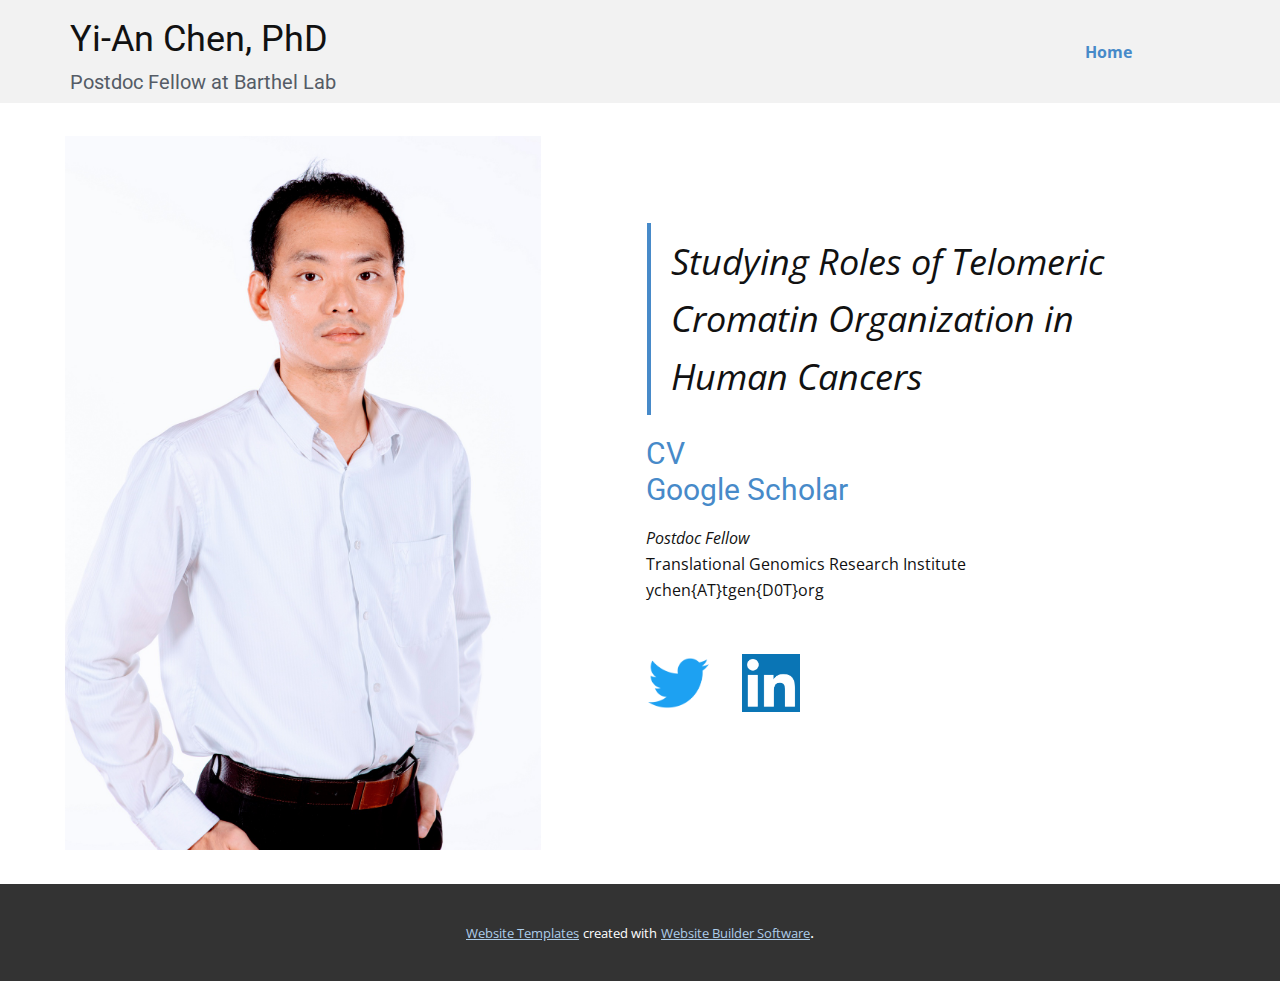
==== index.html @ 53ddc9f7 "Add files via upload" ====
<!DOCTYPE html>
<html style="font-size: 16px;" lang="en"><head>
    <meta name="viewport" content="width=device-width, initial-scale=1.0">
    <meta charset="utf-8">
    <meta name="keywords" content="Yi-An Chen, PhD, ​Postdoc Fellow at Barthel Lab">
    <meta name="description" content="">
    <title>Home</title>
    <link rel="stylesheet" href="nicepage.css" media="screen">
<link rel="stylesheet" href="Home.css" media="screen">
    <script class="u-script" type="text/javascript" src="jquery.js" "="" defer=""></script>
    <script class="u-script" type="text/javascript" src="nicepage.js" "="" defer=""></script>
    <meta name="generator" content="Nicepage 4.17.10, nicepage.com">
    <link id="u-theme-google-font" rel="stylesheet" href="https://fonts.googleapis.com/css?family=Roboto:100,100i,300,300i,400,400i,500,500i,700,700i,900,900i|Open+Sans:300,300i,400,400i,500,500i,600,600i,700,700i,800,800i">
    <link id="u-page-google-font" rel="stylesheet" href="https://fonts.googleapis.com/css?family=Open+Sans:300,300i,400,400i,500,500i,600,600i,700,700i,800,800i">
    
    
    <script type="application/ld+json">{
		"@context": "http://schema.org",
		"@type": "Organization",
		"name": ""
}</script>
    <meta name="theme-color" content="#478ac9">
    <meta property="og:title" content="Home">
    <meta property="og:type" content="website">
  </head>
  <body data-home-page="Home.html" data-home-page-title="Home" class="u-body u-xl-mode" data-lang="en"><header class="u-grey-5 u-header" id="sec-3ad0" data-animation-name="" data-animation-duration="0" data-animation-delay="0" data-animation-direction=""><div class="u-clearfix u-sheet u-sheet-1">
        <h1 class="u-text u-text-default u-title u-text-1">Yi-An Chen, PhD</h1>
        <nav class="u-menu u-menu-one-level u-offcanvas u-menu-1">
          <div class="menu-collapse" style="font-size: 1rem; letter-spacing: 0px; font-weight: 700;">
            <a class="u-button-style u-custom-active-border-color u-custom-border u-custom-border-color u-custom-borders u-custom-hover-border-color u-custom-left-right-menu-spacing u-custom-text-active-color u-custom-text-color u-custom-text-hover-color u-custom-top-bottom-menu-spacing u-nav-link" href="#">
              <svg class="u-svg-link" viewBox="0 0 24 24"><use xmlns:xlink="http://www.w3.org/1999/xlink" xlink:href="#menu-hamburger"></use></svg>
              <svg class="u-svg-content" version="1.1" id="menu-hamburger" viewBox="0 0 16 16" x="0px" y="0px" xmlns:xlink="http://www.w3.org/1999/xlink" xmlns="http://www.w3.org/2000/svg"><g><rect y="1" width="16" height="2"></rect><rect y="7" width="16" height="2"></rect><rect y="13" width="16" height="2"></rect>
</g></svg>
            </a>
          </div>
          <div class="u-custom-menu u-nav-container">
            <ul class="u-nav u-unstyled u-nav-1"><li class="u-nav-item"><a class="u-button-style u-nav-link u-text-active-palette-1-base u-text-hover-palette-2-base" href="Home.html" style="padding: 10px 20px;">Home</a>
</li></ul>
          </div>
          <div class="u-custom-menu u-nav-container-collapse">
            <div class="u-black u-container-style u-inner-container-layout u-opacity u-opacity-95 u-sidenav">
              <div class="u-sidenav-overflow">
                <div class="u-menu-close"></div>
                <ul class="u-align-center u-nav u-popupmenu-items u-unstyled u-nav-2"><li class="u-nav-item"><a class="u-button-style u-nav-link" href="Home.html">Home</a>
</li></ul>
              </div>
            </div>
            <div class="u-black u-menu-overlay u-opacity u-opacity-70"></div>
          </div>
        </nav>
        <h2 class="u-subtitle u-text u-text-default u-text-palette-5-dark-2 u-text-2"> Postdoc Fellow at Barthel Lab </h2>
      </div></header>
    <section class="u-align-center u-clearfix u-white u-section-1" id="carousel_4570">
      <div class="u-clearfix u-gutter-0 u-layout-wrap u-layout-wrap-1">
        <div class="u-layout" style="">
          <div class="u-layout-row" style="">
            <div class="u-align-left u-container-style u-layout-cell u-left-cell u-size-30-lg u-size-30-xl u-size-60-md u-size-60-sm u-size-60-xs u-size-xs-60 u-layout-cell-1" src="">
              <div class="u-container-layout u-valign-middle u-container-layout-1" src="">
                <img class="u-image u-image-1" src="images/3c0a95951-1.jpg" data-image-width="1280" data-image-height="1920">
              </div>
            </div>
            <div class="u-align-left u-container-style u-layout-cell u-right-cell u-shape-rectangle u-size-30-lg u-size-30-xl u-size-60-md u-size-60-sm u-size-60-xs u-size-xs-60 u-white u-layout-cell-2">
              <div class="u-container-layout u-container-layout-2">
                <blockquote class="u-text u-text-1"> Studying Roles of Telomeric Cromatin Organization in Human Cancers<br>
                </blockquote>
                <h3 class="u-text u-text-2">
                  <a href="https://docs.google.com/document/d/12AL3Q8h0hrRM47bN2Js0W9hi3CYXSysR2inrOwmBgWA/edit?usp=sharing" class="u-active-none u-border-none u-btn u-button-link u-button-style u-hover-none u-none u-text-palette-1-base u-btn-1" target="_blank">CV<br>
                  </a>
                  <a href="https://scholar.google.com/citations?user=1AMmZ0QAAAAJ&amp;hl=en" class="u-active-none u-border-none u-btn u-button-link u-button-style u-hover-none u-none u-text-palette-1-base u-btn-2" target="_blank">Google Scholar</a>
                </h3>
                <p class="u-text u-text-3">
                  <span style="font-style: italic;"> Postdoc Fellow<br>
                  </span>Translational Genomics Research Institute<br>ychen{АT}tgen{D0T}org
                </p>
                <img class="u-image u-image-default u-preserve-proportions u-image-2" src="images/linkedinicon.png" alt="" data-image-width="3000" data-image-height="3000" data-href="https://www.linkedin.com/in/yac90128/" data-target="_blank">
                <img class="u-image u-image-contain u-image-round u-radius-10 u-image-3" src="images/twittericon.png" alt="" data-image-width="1350" data-image-height="1200" data-href="https://twitter.com/YA_Chen_PhD" data-target="_blank">
              </div>
            </div>
          </div>
        </div>
      </div>
    </section>
    
    
    
    <section class="u-backlink u-clearfix u-grey-80">
      <a class="u-link" href="https://nicepage.com/website-templates" target="_blank">
        <span>Website Templates</span>
      </a>
      <p class="u-text">
        <span>created with</span>
      </p>
      <a class="u-link" href="" target="_blank">
        <span>Website Builder Software</span>
      </a>. 
    </section>
  
</body></html>
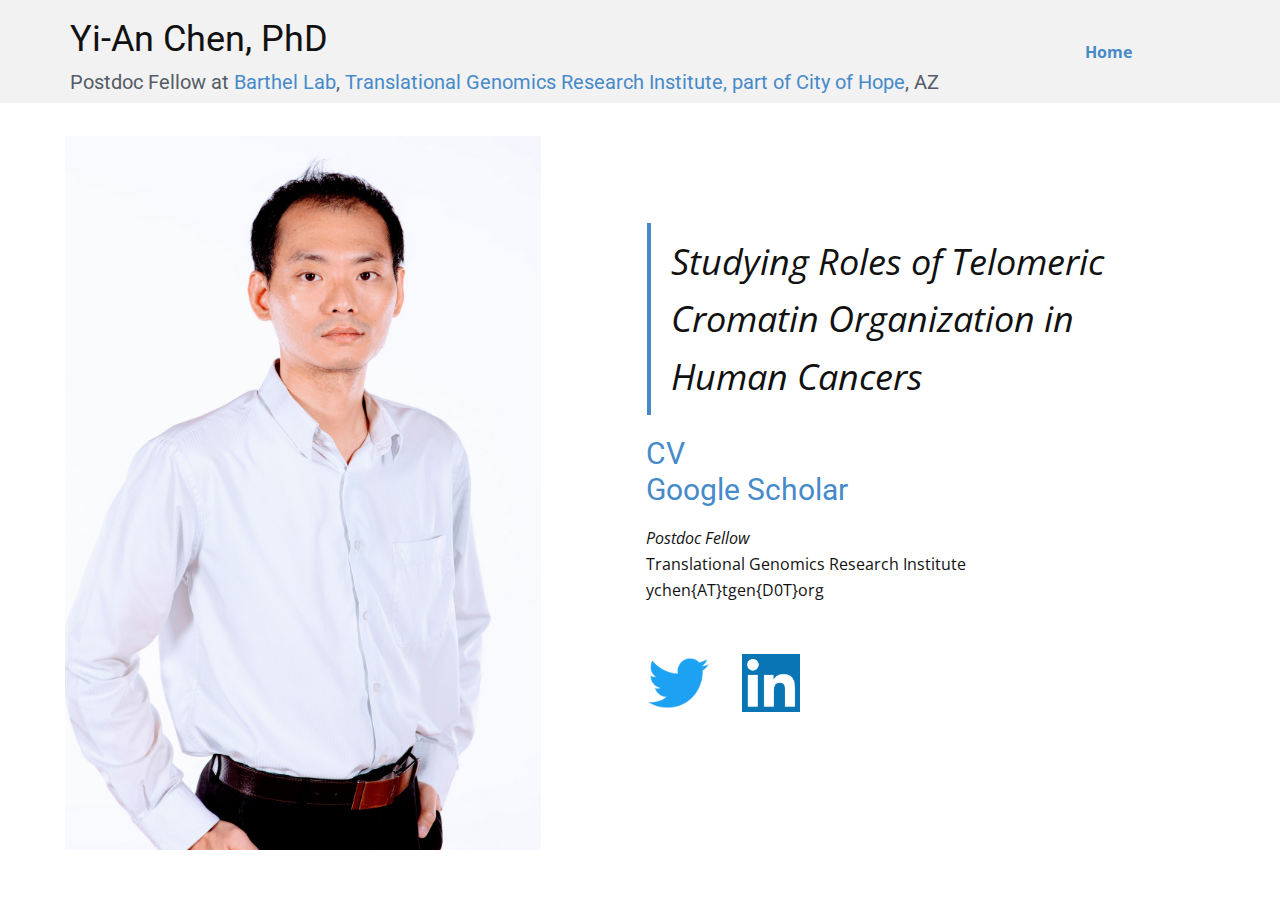
==== commit 27aa26db: "Add files via upload" ====
--- a/index.html
+++ b/index.html
@@ -1,15 +1,18 @@
 <!DOCTYPE html>
-<html style="font-size: 16px;" lang="en"><head>
+<html style="font-size: 16px;" lang="en-US"><head>
     <meta name="viewport" content="width=device-width, initial-scale=1.0">
     <meta charset="utf-8">
-    <meta name="keywords" content="Yi-An Chen, PhD, ​Postdoc Fellow at Barthel Lab">
-    <meta name="description" content="">
-    <title>Home</title>
+    <meta name="keywords" content="Yi-An Chen, PhD, ​Postdoc Fellow at Barthel Lab, Telomere, Chromatin organization, cancers, NGS">
+    <meta name="description" content="Studying roles of telomeric chromatin organization in human cancers by wet and dry lab approaches.">
+    <title>Yi-An Chen, PhD</title>
     <link rel="stylesheet" href="nicepage.css" media="screen">
 <link rel="stylesheet" href="Home.css" media="screen">
     <script class="u-script" type="text/javascript" src="jquery.js" "="" defer=""></script>
     <script class="u-script" type="text/javascript" src="nicepage.js" "="" defer=""></script>
     <meta name="generator" content="Nicepage 4.17.10, nicepage.com">
+    <meta property="og:title" content="Yi-An Chen, PhD">
+    <meta property="og:description" content="Studying roles of telomeric chromatin organization in human cancers by wet and dry lab approaches.">
+    <meta property="og:image" content="images/3c0a95951-1copy1.jpg">
     <link id="u-theme-google-font" rel="stylesheet" href="https://fonts.googleapis.com/css?family=Roboto:100,100i,300,300i,400,400i,500,500i,700,700i,900,900i|Open+Sans:300,300i,400,400i,500,500i,600,600i,700,700i,800,800i">
     <link id="u-page-google-font" rel="stylesheet" href="https://fonts.googleapis.com/css?family=Open+Sans:300,300i,400,400i,500,500i,600,600i,700,700i,800,800i">
     
@@ -17,10 +20,9 @@
     <script type="application/ld+json">{
 		"@context": "http://schema.org",
 		"@type": "Organization",
-		"name": ""
+		"name": "Yi-An Chen PhD"
 }</script>
     <meta name="theme-color" content="#478ac9">
-    <meta property="og:title" content="Home">
     <meta property="og:type" content="website">
   </head>
   <body data-home-page="Home.html" data-home-page-title="Home" class="u-body u-xl-mode" data-lang="en"><header class="u-grey-5 u-header" id="sec-3ad0" data-animation-name="" data-animation-duration="0" data-animation-delay="0" data-animation-direction=""><div class="u-clearfix u-sheet u-sheet-1">
@@ -39,7 +41,7 @@
           </div>
           <div class="u-custom-menu u-nav-container-collapse">
             <div class="u-black u-container-style u-inner-container-layout u-opacity u-opacity-95 u-sidenav">
-              <div class="u-sidenav-overflow">
+              <div class="u-inner-container-layout u-sidenav-overflow">
                 <div class="u-menu-close"></div>
                 <ul class="u-align-center u-nav u-popupmenu-items u-unstyled u-nav-2"><li class="u-nav-item"><a class="u-button-style u-nav-link" href="Home.html">Home</a>
 </li></ul>
@@ -48,7 +50,8 @@
             <div class="u-black u-menu-overlay u-opacity u-opacity-70"></div>
           </div>
         </nav>
-        <h2 class="u-subtitle u-text u-text-default u-text-palette-5-dark-2 u-text-2"> Postdoc Fellow at Barthel Lab </h2>
+        <h2 class="u-subtitle u-text u-text-default u-text-palette-5-dark-2 u-text-2"> Postdoc Fellow at <a href="https://www.barthel-lab.com/" class="u-active-none u-border-none u-btn u-button-link u-button-style u-hover-none u-none u-text-palette-1-base u-btn-1" target="_blank">Barthel Lab</a>, <a href="https://www.tgen.org/" class="u-active-none u-border-none u-btn u-button-link u-button-style u-hover-none u-none u-text-palette-1-base u-btn-2" target="_blank">Translational Genomics Research Institute, part of City of Hope</a>, AZ 
+        </h2>
       </div></header>
     <section class="u-align-center u-clearfix u-white u-section-1" id="carousel_4570">
       <div class="u-clearfix u-gutter-0 u-layout-wrap u-layout-wrap-1">
@@ -83,16 +86,5 @@
     
     
     
-    <section class="u-backlink u-clearfix u-grey-80">
-      <a class="u-link" href="https://nicepage.com/website-templates" target="_blank">
-        <span>Website Templates</span>
-      </a>
-      <p class="u-text">
-        <span>created with</span>
-      </p>
-      <a class="u-link" href="" target="_blank">
-        <span>Website Builder Software</span>
-      </a>. 
-    </section>
   
 </body></html>--- a/nicepage.css
+++ b/nicepage.css
@@ -37910,6 +37910,16 @@
   font-size: 1.25rem;
   margin: 1px auto 10px 0;
 }
+
+.u-header .u-btn-1 {
+  background-image: none;
+  padding: 0;
+}
+
+.u-header .u-btn-2 {
+  background-image: none;
+  padding: 0;
+}
 @media (max-width: 1199px) {
   .u-header .u-menu-1 {
     margin-top: -26px;
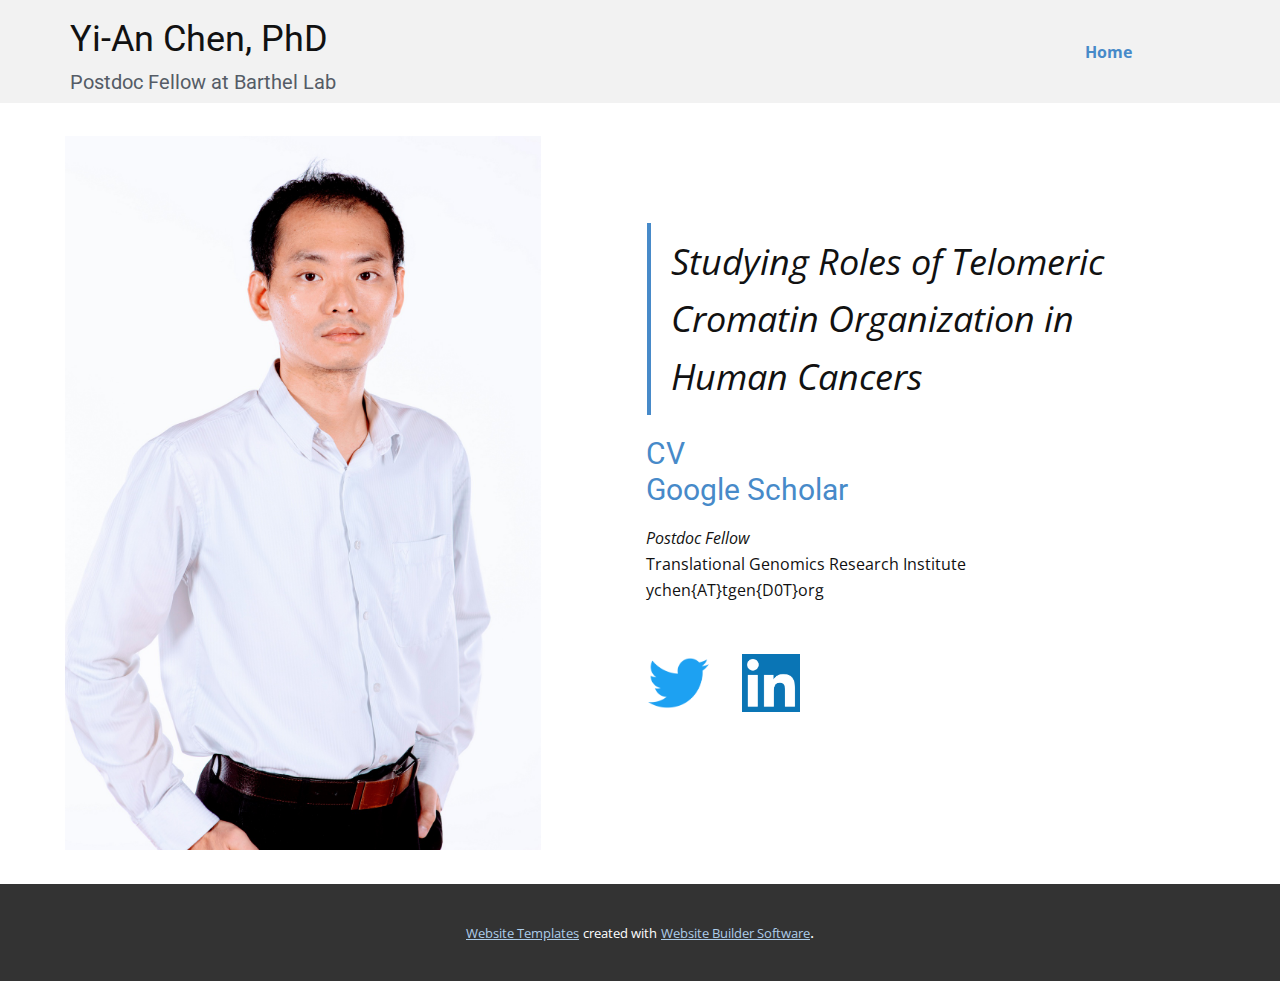
==== commit e7d40875: "Update index.html" ====
--- a/index.html
+++ b/index.html
@@ -1,18 +1,25 @@
 <!DOCTYPE html>
-<html style="font-size: 16px;" lang="en-US"><head>
+<html style="font-size: 16px;" lang="en"><head>
+<!-- Google tag (gtag.js) -->
+<script async src="https://www.googletagmanager.com/gtag/js?id=G-MFC3ZG23M2"></script>
+<script>
+  window.dataLayer = window.dataLayer || [];
+  function gtag(){dataLayer.push(arguments);}
+  gtag('js', new Date());
+
+  gtag('config', 'G-MFC3ZG23M2');
+</script>
+
     <meta name="viewport" content="width=device-width, initial-scale=1.0">
     <meta charset="utf-8">
-    <meta name="keywords" content="Yi-An Chen, PhD, ​Postdoc Fellow at Barthel Lab, Telomere, Chromatin organization, cancers, NGS">
-    <meta name="description" content="Studying roles of telomeric chromatin organization in human cancers by wet and dry lab approaches.">
-    <title>Yi-An Chen, PhD</title>
+    <meta name="keywords" content="Yi-An Chen, PhD, ​Postdoc Fellow at Barthel Lab">
+    <meta name="description" content="">
+    <title>Home</title>
     <link rel="stylesheet" href="nicepage.css" media="screen">
 <link rel="stylesheet" href="Home.css" media="screen">
     <script class="u-script" type="text/javascript" src="jquery.js" "="" defer=""></script>
     <script class="u-script" type="text/javascript" src="nicepage.js" "="" defer=""></script>
     <meta name="generator" content="Nicepage 4.17.10, nicepage.com">
-    <meta property="og:title" content="Yi-An Chen, PhD">
-    <meta property="og:description" content="Studying roles of telomeric chromatin organization in human cancers by wet and dry lab approaches.">
-    <meta property="og:image" content="images/3c0a95951-1copy1.jpg">
     <link id="u-theme-google-font" rel="stylesheet" href="https://fonts.googleapis.com/css?family=Roboto:100,100i,300,300i,400,400i,500,500i,700,700i,900,900i|Open+Sans:300,300i,400,400i,500,500i,600,600i,700,700i,800,800i">
     <link id="u-page-google-font" rel="stylesheet" href="https://fonts.googleapis.com/css?family=Open+Sans:300,300i,400,400i,500,500i,600,600i,700,700i,800,800i">
     
@@ -20,9 +27,10 @@
     <script type="application/ld+json">{
 		"@context": "http://schema.org",
 		"@type": "Organization",
-		"name": "Yi-An Chen PhD"
+		"name": ""
 }</script>
     <meta name="theme-color" content="#478ac9">
+    <meta property="og:title" content="Home">
     <meta property="og:type" content="website">
   </head>
   <body data-home-page="Home.html" data-home-page-title="Home" class="u-body u-xl-mode" data-lang="en"><header class="u-grey-5 u-header" id="sec-3ad0" data-animation-name="" data-animation-duration="0" data-animation-delay="0" data-animation-direction=""><div class="u-clearfix u-sheet u-sheet-1">
@@ -41,7 +49,7 @@
           </div>
           <div class="u-custom-menu u-nav-container-collapse">
             <div class="u-black u-container-style u-inner-container-layout u-opacity u-opacity-95 u-sidenav">
-              <div class="u-inner-container-layout u-sidenav-overflow">
+              <div class="u-sidenav-overflow">
                 <div class="u-menu-close"></div>
                 <ul class="u-align-center u-nav u-popupmenu-items u-unstyled u-nav-2"><li class="u-nav-item"><a class="u-button-style u-nav-link" href="Home.html">Home</a>
 </li></ul>
@@ -50,8 +58,7 @@
             <div class="u-black u-menu-overlay u-opacity u-opacity-70"></div>
           </div>
         </nav>
-        <h2 class="u-subtitle u-text u-text-default u-text-palette-5-dark-2 u-text-2"> Postdoc Fellow at <a href="https://www.barthel-lab.com/" class="u-active-none u-border-none u-btn u-button-link u-button-style u-hover-none u-none u-text-palette-1-base u-btn-1" target="_blank">Barthel Lab</a>, <a href="https://www.tgen.org/" class="u-active-none u-border-none u-btn u-button-link u-button-style u-hover-none u-none u-text-palette-1-base u-btn-2" target="_blank">Translational Genomics Research Institute, part of City of Hope</a>, AZ 
-        </h2>
+        <h2 class="u-subtitle u-text u-text-default u-text-palette-5-dark-2 u-text-2"> Postdoc Fellow at Barthel Lab </h2>
       </div></header>
     <section class="u-align-center u-clearfix u-white u-section-1" id="carousel_4570">
       <div class="u-clearfix u-gutter-0 u-layout-wrap u-layout-wrap-1">
@@ -86,5 +93,16 @@
     
     
     
+    <section class="u-backlink u-clearfix u-grey-80">
+      <a class="u-link" href="https://nicepage.com/website-templates" target="_blank">
+        <span>Website Templates</span>
+      </a>
+      <p class="u-text">
+        <span>created with</span>
+      </p>
+      <a class="u-link" href="" target="_blank">
+        <span>Website Builder Software</span>
+      </a>. 
+    </section>
   
-</body></html>+</body></html>
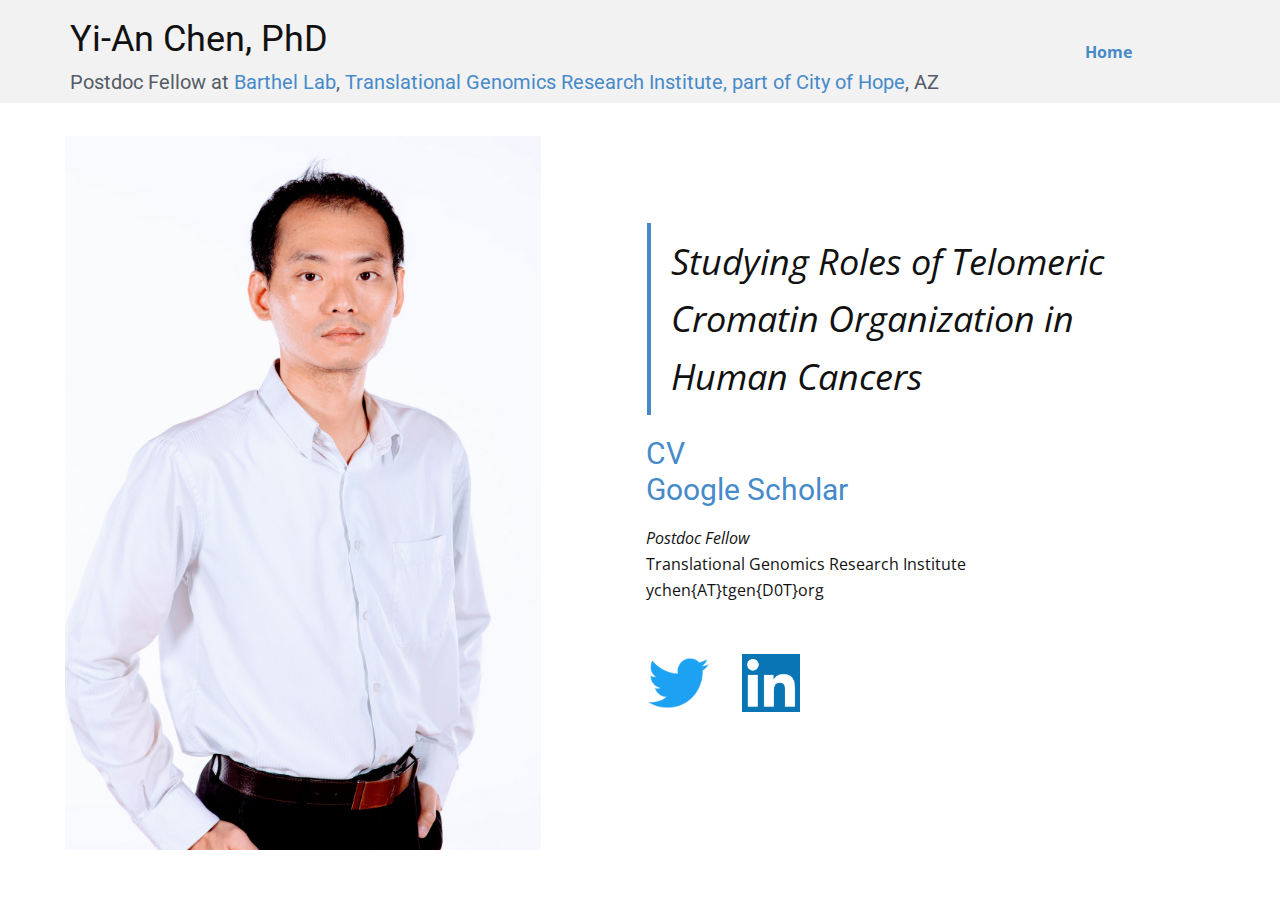
==== commit 58a7003c: "Update index.html" ====
--- a/index.html
+++ b/index.html
@@ -1,25 +1,28 @@
 <!DOCTYPE html>
-<html style="font-size: 16px;" lang="en"><head>
-<!-- Google tag (gtag.js) -->
-<script async src="https://www.googletagmanager.com/gtag/js?id=G-MFC3ZG23M2"></script>
-<script>
-  window.dataLayer = window.dataLayer || [];
-  function gtag(){dataLayer.push(arguments);}
-  gtag('js', new Date());
+<html style="font-size: 16px;" lang="en-US"><head>
+    <!-- Google tag (gtag.js) -->
+    <script async src="https://www.googletagmanager.com/gtag/js?id=G-MFC3ZG23M2"></script>
+    <script>
+    window.dataLayer = window.dataLayer || [];
+    function gtag(){dataLayer.push(arguments);}
+    gtag('js', new Date());
 
-  gtag('config', 'G-MFC3ZG23M2');
-</script>
-
+    gtag('config', 'G-MFC3ZG23M2');
+    </script>
+    <!--01.06.2023 update-->
     <meta name="viewport" content="width=device-width, initial-scale=1.0">
     <meta charset="utf-8">
-    <meta name="keywords" content="Yi-An Chen, PhD, ​Postdoc Fellow at Barthel Lab">
-    <meta name="description" content="">
-    <title>Home</title>
+    <meta name="keywords" content="Yi-An Chen, PhD, ​Postdoc Fellow at Barthel Lab, Telomere, Chromatin organization, cancers, NGS">
+    <meta name="description" content="Studying roles of telomeric chromatin organization in human cancers by wet and dry lab approaches.">
+    <title>Yi-An Chen, PhD</title>
     <link rel="stylesheet" href="nicepage.css" media="screen">
 <link rel="stylesheet" href="Home.css" media="screen">
     <script class="u-script" type="text/javascript" src="jquery.js" "="" defer=""></script>
     <script class="u-script" type="text/javascript" src="nicepage.js" "="" defer=""></script>
     <meta name="generator" content="Nicepage 4.17.10, nicepage.com">
+    <meta property="og:title" content="Yi-An Chen, PhD">
+    <meta property="og:description" content="Studying roles of telomeric chromatin organization in human cancers by wet and dry lab approaches.">
+    <meta property="og:image" content="images/3c0a95951-1copy1.jpg">
     <link id="u-theme-google-font" rel="stylesheet" href="https://fonts.googleapis.com/css?family=Roboto:100,100i,300,300i,400,400i,500,500i,700,700i,900,900i|Open+Sans:300,300i,400,400i,500,500i,600,600i,700,700i,800,800i">
     <link id="u-page-google-font" rel="stylesheet" href="https://fonts.googleapis.com/css?family=Open+Sans:300,300i,400,400i,500,500i,600,600i,700,700i,800,800i">
     
@@ -27,10 +30,9 @@
     <script type="application/ld+json">{
 		"@context": "http://schema.org",
 		"@type": "Organization",
-		"name": ""
+		"name": "Yi-An Chen PhD"
 }</script>
     <meta name="theme-color" content="#478ac9">
-    <meta property="og:title" content="Home">
     <meta property="og:type" content="website">
   </head>
   <body data-home-page="Home.html" data-home-page-title="Home" class="u-body u-xl-mode" data-lang="en"><header class="u-grey-5 u-header" id="sec-3ad0" data-animation-name="" data-animation-duration="0" data-animation-delay="0" data-animation-direction=""><div class="u-clearfix u-sheet u-sheet-1">
@@ -49,7 +51,7 @@
           </div>
           <div class="u-custom-menu u-nav-container-collapse">
             <div class="u-black u-container-style u-inner-container-layout u-opacity u-opacity-95 u-sidenav">
-              <div class="u-sidenav-overflow">
+              <div class="u-inner-container-layout u-sidenav-overflow">
                 <div class="u-menu-close"></div>
                 <ul class="u-align-center u-nav u-popupmenu-items u-unstyled u-nav-2"><li class="u-nav-item"><a class="u-button-style u-nav-link" href="Home.html">Home</a>
 </li></ul>
@@ -58,7 +60,8 @@
             <div class="u-black u-menu-overlay u-opacity u-opacity-70"></div>
           </div>
         </nav>
-        <h2 class="u-subtitle u-text u-text-default u-text-palette-5-dark-2 u-text-2"> Postdoc Fellow at Barthel Lab </h2>
+        <h2 class="u-subtitle u-text u-text-default u-text-palette-5-dark-2 u-text-2"> Postdoc Fellow at <a href="https://www.barthel-lab.com/" class="u-active-none u-border-none u-btn u-button-link u-button-style u-hover-none u-none u-text-palette-1-base u-btn-1" target="_blank">Barthel Lab</a>, <a href="https://www.tgen.org/" class="u-active-none u-border-none u-btn u-button-link u-button-style u-hover-none u-none u-text-palette-1-base u-btn-2" target="_blank">Translational Genomics Research Institute, part of City of Hope</a>, AZ 
+        </h2>
       </div></header>
     <section class="u-align-center u-clearfix u-white u-section-1" id="carousel_4570">
       <div class="u-clearfix u-gutter-0 u-layout-wrap u-layout-wrap-1">
@@ -93,16 +96,5 @@
     
     
     
-    <section class="u-backlink u-clearfix u-grey-80">
-      <a class="u-link" href="https://nicepage.com/website-templates" target="_blank">
-        <span>Website Templates</span>
-      </a>
-      <p class="u-text">
-        <span>created with</span>
-      </p>
-      <a class="u-link" href="" target="_blank">
-        <span>Website Builder Software</span>
-      </a>. 
-    </section>
   
 </body></html>
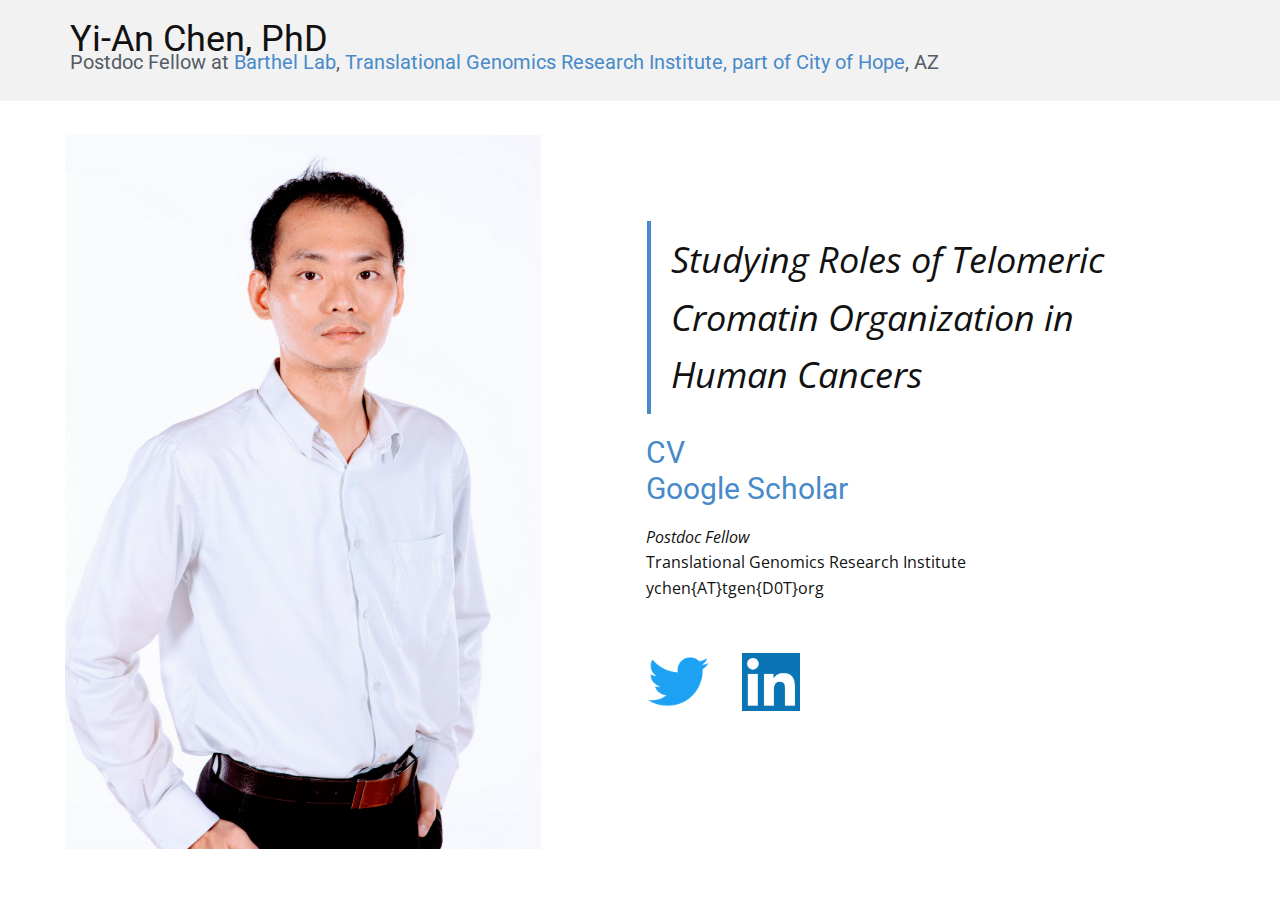
==== commit 6cc31b70: "remove home nav bottom" ====
--- a/index.html
+++ b/index.html
@@ -1,7 +1,7 @@
 <!DOCTYPE html>
 <html style="font-size: 16px;" lang="en-US"><head>
     <!-- Google tag (gtag.js) -->
-    <script async src="https://www.googletagmanager.com/gtag/js?id=G-MFC3ZG23M2"></script>
+    <script src="https://www.googletagmanager.com/gtag/js?id=G-MFC3ZG23M2" async></script>
     <script>
     window.dataLayer = window.dataLayer || [];
     function gtag(){dataLayer.push(arguments);}
@@ -46,7 +46,7 @@
             </a>
           </div>
           <div class="u-custom-menu u-nav-container">
-            <ul class="u-nav u-unstyled u-nav-1"><li class="u-nav-item"><a class="u-button-style u-nav-link u-text-active-palette-1-base u-text-hover-palette-2-base" href="Home.html" style="padding: 10px 20px;">Home</a>
+            <ul class="u-nav u-unstyled u-nav-1"><li class="u-nav-item">
 </li></ul>
           </div>
           <div class="u-custom-menu u-nav-container-collapse">
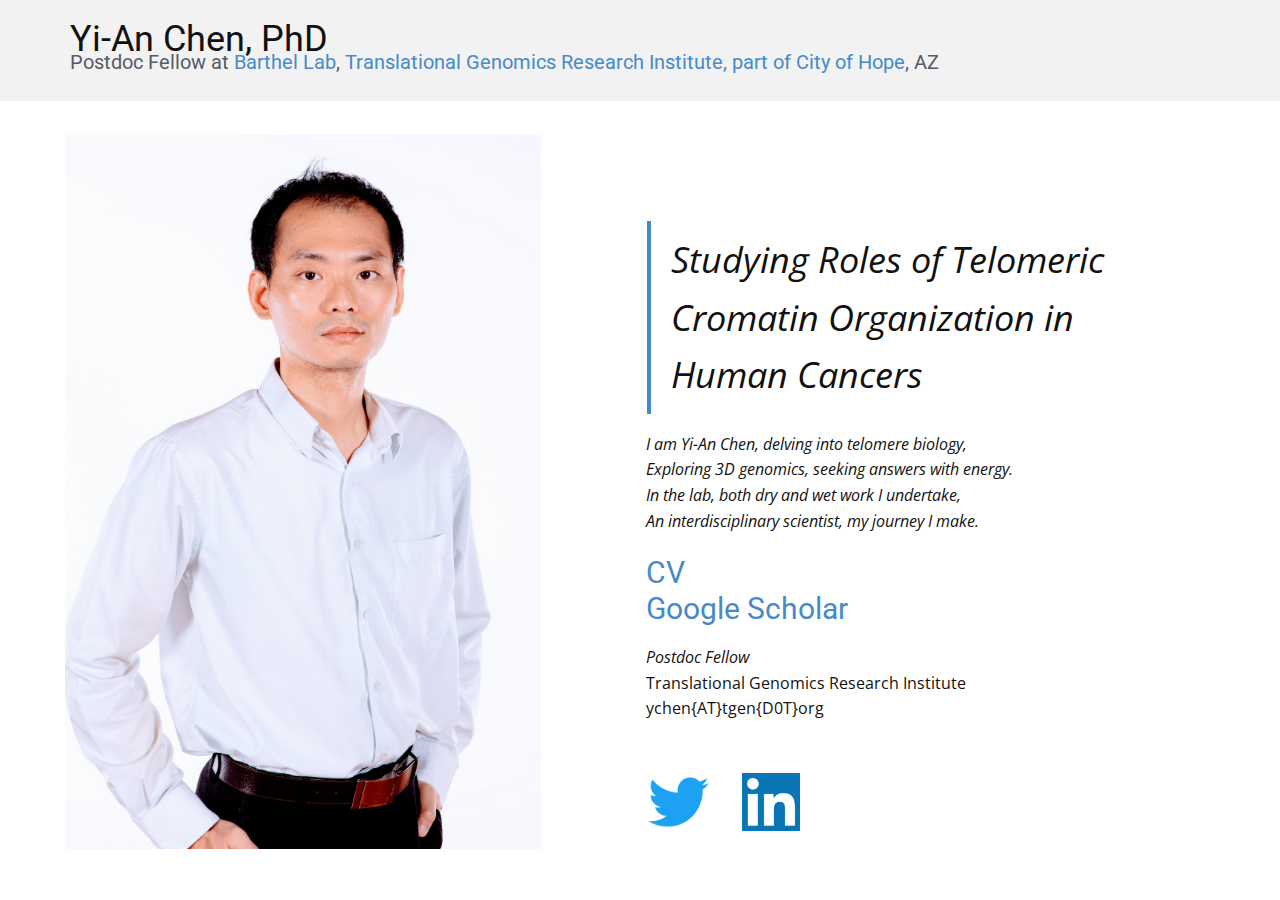
==== commit 2e9230e2: "add intro" ====
--- a/index.html
+++ b/index.html
@@ -76,6 +76,10 @@
               <div class="u-container-layout u-container-layout-2">
                 <blockquote class="u-text u-text-1"> Studying Roles of Telomeric Cromatin Organization in Human Cancers<br>
                 </blockquote>
+                <p class="u-text u-text-3"><span style="font-style: italic;">I am Yi-An Chen, delving into telomere biology,<br>
+                  Exploring 3D genomics, seeking answers with energy.<br>
+                  In the lab, both dry and wet work I undertake,<br>
+                An interdisciplinary scientist, my journey I make.</span></p>
                 <h3 class="u-text u-text-2">
                   <a href="https://docs.google.com/document/d/12AL3Q8h0hrRM47bN2Js0W9hi3CYXSysR2inrOwmBgWA/edit?usp=sharing" class="u-active-none u-border-none u-btn u-button-link u-button-style u-hover-none u-none u-text-palette-1-base u-btn-1" target="_blank">CV<br>
                   </a>
